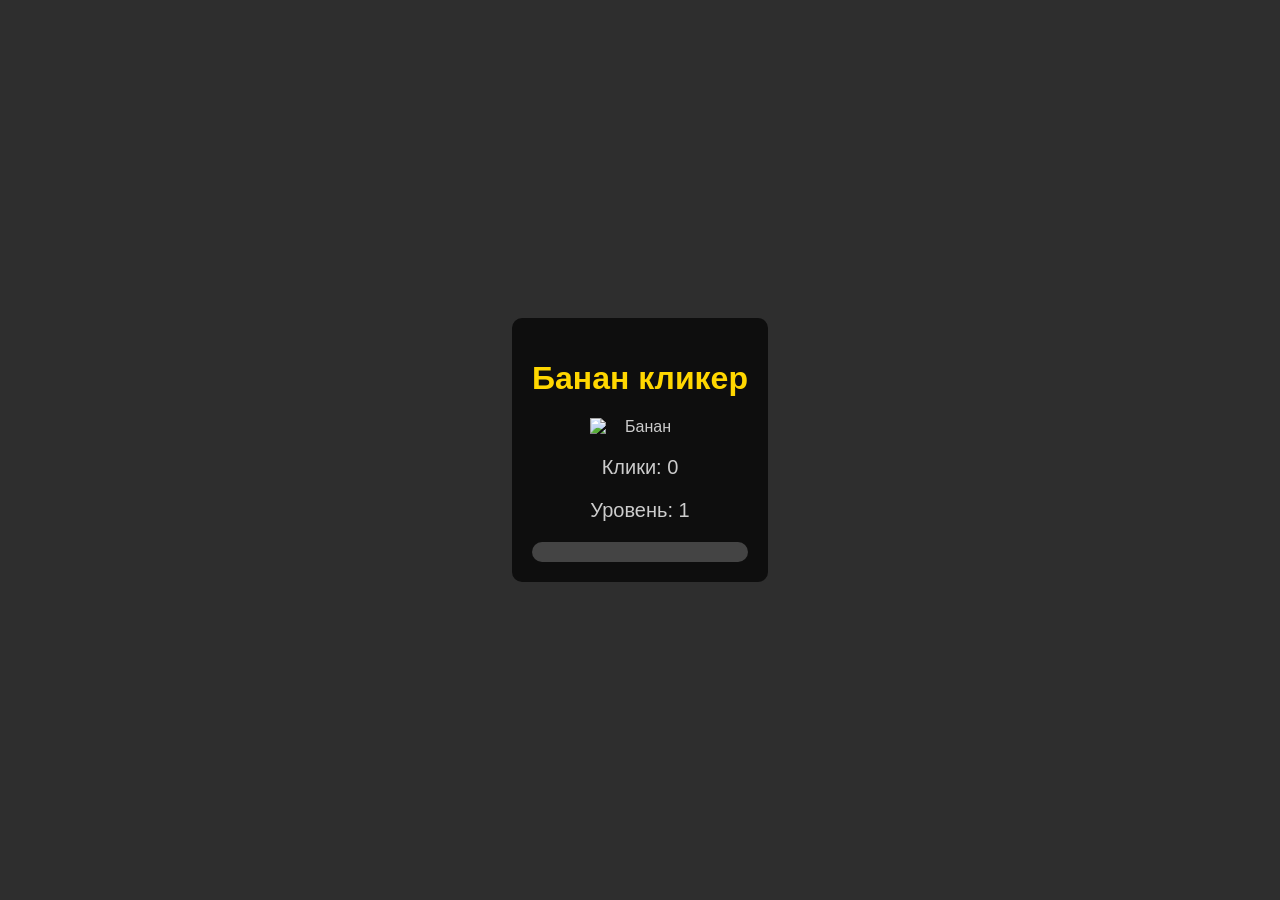
==== index.html @ a67189c9 "Add files via upload" ====
<!DOCTYPE html>
<html lang="ru">
<head>
    <meta charset="UTF-8">
    <meta name="viewport" content="width=device-width, initial-scale=1.0">
    <title>Банан кликер</title>
    <link rel="stylesheet" href="style.css">
</head>
<body>
    <div class="container">
        <h1>Банан кликер</h1>
        <div class="banana-container">
            <img src="banana.png" alt="Банан" id="banana">
        </div>
        <p>Клики: <span id="click-count">0</span></p>
        <div class="task-bar">
            <p>Уровень: <span id="level">1</span></p>
            <div class="progress-bar">
                <div class="progress" id="progress"></div>
            </div>
        </div>
    </div>
    <div class="modal" id="upgrade-modal">
        <div class="modal-content">
            <h2>Улучшение!</h2>
            <p>Ваш клик теперь добавляет +1!</p>
            <button id="upgrade-button">ОК</button>
        </div>
    </div>
    <script src="script.js"></script>
</body>
</html>
---- style.css ----
body {
    font-family: 'Arial Black', Arial, sans-serif;
    display: flex;
    justify-content: center;
    align-items: center;
    height: 100vh;
    margin: 0;
    background-color: #2e2e2e;
    background-image: url('https://via.placeholder.com/1920x1080/2e2e2e/444?text=+');
    background-size: cover;
    color: #cccccc;
}

.container {
    text-align: center;
    background-color: rgba(0, 0, 0, 0.7);
    padding: 20px;
    border-radius: 10px;
}

.banana-container {
    display: flex;
    justify-content: center;
    margin: 20px;
}

#banana {
    width: 100px;
    cursor: pointer;
    transition: transform 0.1s;
}

#banana:active {
    transform: scale(0.9);
}

h1 {
    color: #ffd700;
}

p {
    font-size: 20px;
    color: #cccccc;
}

.task-bar {
    margin-top: 20px;
}

.progress-bar {
    width: 100%;
    background-color: #444;
    border-radius: 10px;
    overflow: hidden;
}

.progress {
    width: 0;
    height: 20px;
    background-color: #76c7c0;
}

.modal {
    display: none;
    position: fixed;
    top: 0;
    left: 0;
    width: 100%;
    height: 100%;
    background-color: rgba(0, 0, 0, 0.5);
    justify-content: center;
    align-items: center;
}

.modal-content {
    background-color: #3e3e3e;
    padding: 20px;
    border-radius: 10px;
    text-align: center;
    color: #cccccc;
}

#upgrade-button {
    margin-top: 20px;
    padding: 10px 20px;
    background-color: #76c7c0;
    border: none;
    border-radius: 5px;
    cursor: pointer;
    color: white;
    font-size: 16px;
}
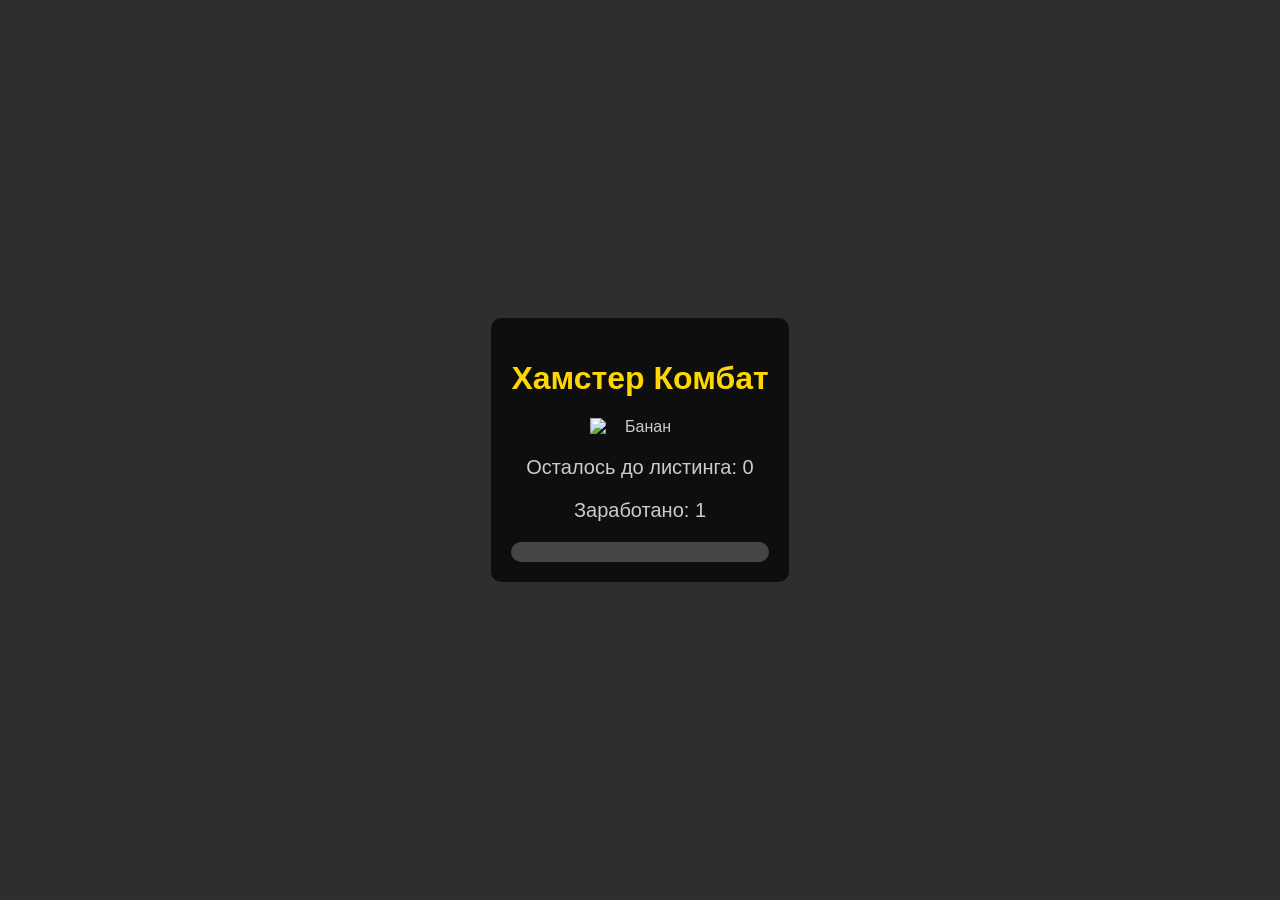
==== commit e6f634e9: "Update index.html" ====
--- a/index.html
+++ b/index.html
@@ -3,18 +3,18 @@
 <head>
     <meta charset="UTF-8">
     <meta name="viewport" content="width=device-width, initial-scale=1.0">
-    <title>Банан кликер</title>
+    <title>Хамстер Криминал</title>
     <link rel="stylesheet" href="style.css">
 </head>
 <body>
     <div class="container">
-        <h1>Банан кликер</h1>
+        <h1>Хамстер Комбат</h1>
         <div class="banana-container">
-            <img src="banana.png" alt="Банан" id="banana">
+            <img src="hamster.png" alt="Банан" id="banana">
         </div>
-        <p>Клики: <span id="click-count">0</span></p>
+        <p>Осталось до листинга: <span id="click-count">0</span></p>
         <div class="task-bar">
-            <p>Уровень: <span id="level">1</span></p>
+            <p>Заработано: <span id="level">1</span></p>
             <div class="progress-bar">
                 <div class="progress" id="progress"></div>
             </div>
@@ -29,4 +29,4 @@
     </div>
     <script src="script.js"></script>
 </body>
-</html>+</html>
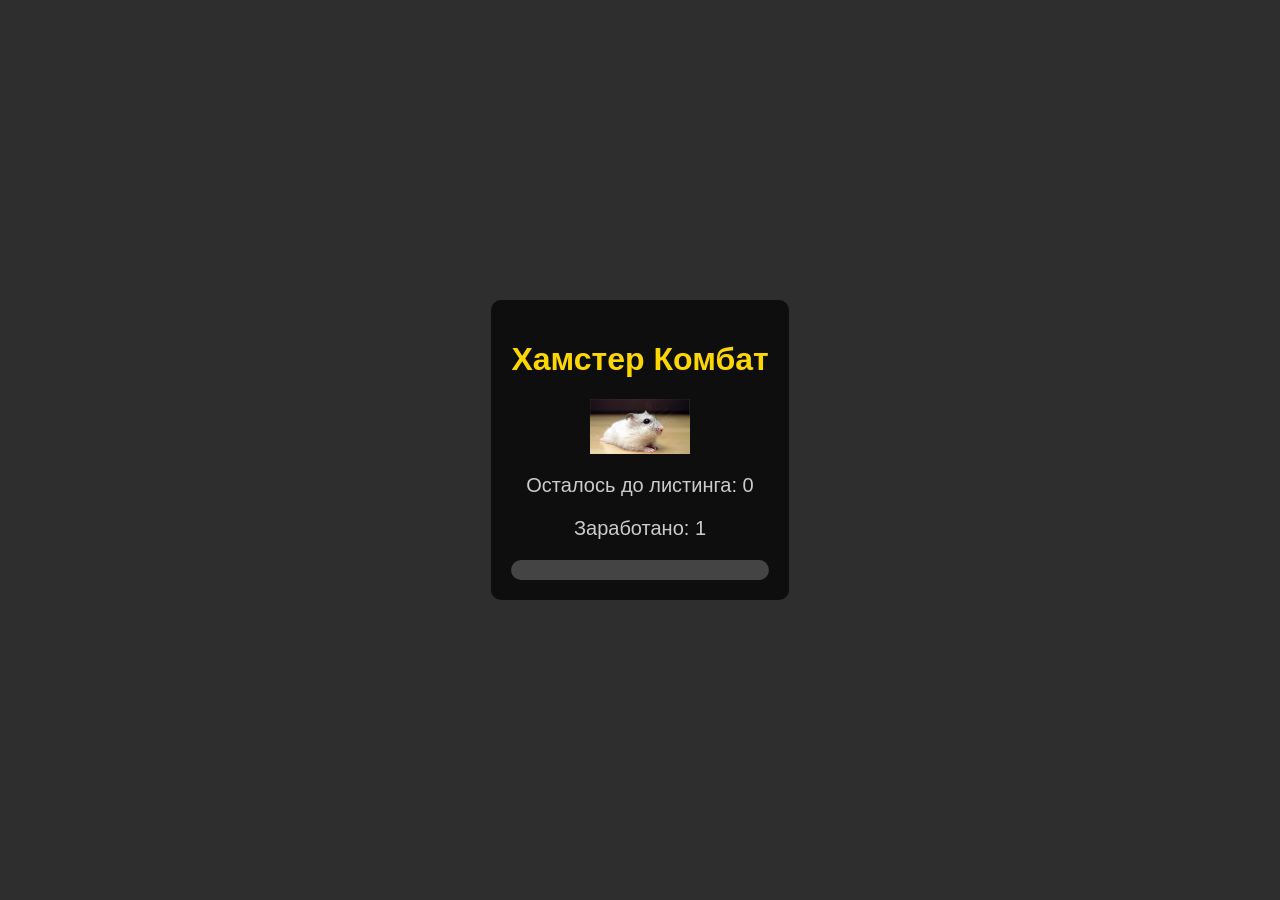
==== commit ec69a3c3: "Update index.html" ====
--- a/index.html
+++ b/index.html
@@ -10,7 +10,7 @@
     <div class="container">
         <h1>Хамстер Комбат</h1>
         <div class="banana-container">
-            <img src="hamster.png" alt="Банан" id="banana">
+            <img src="hamster.png" alt="Тут должен быть хомяк" id="banana">
         </div>
         <p>Осталось до листинга: <span id="click-count">0</span></p>
         <div class="task-bar">
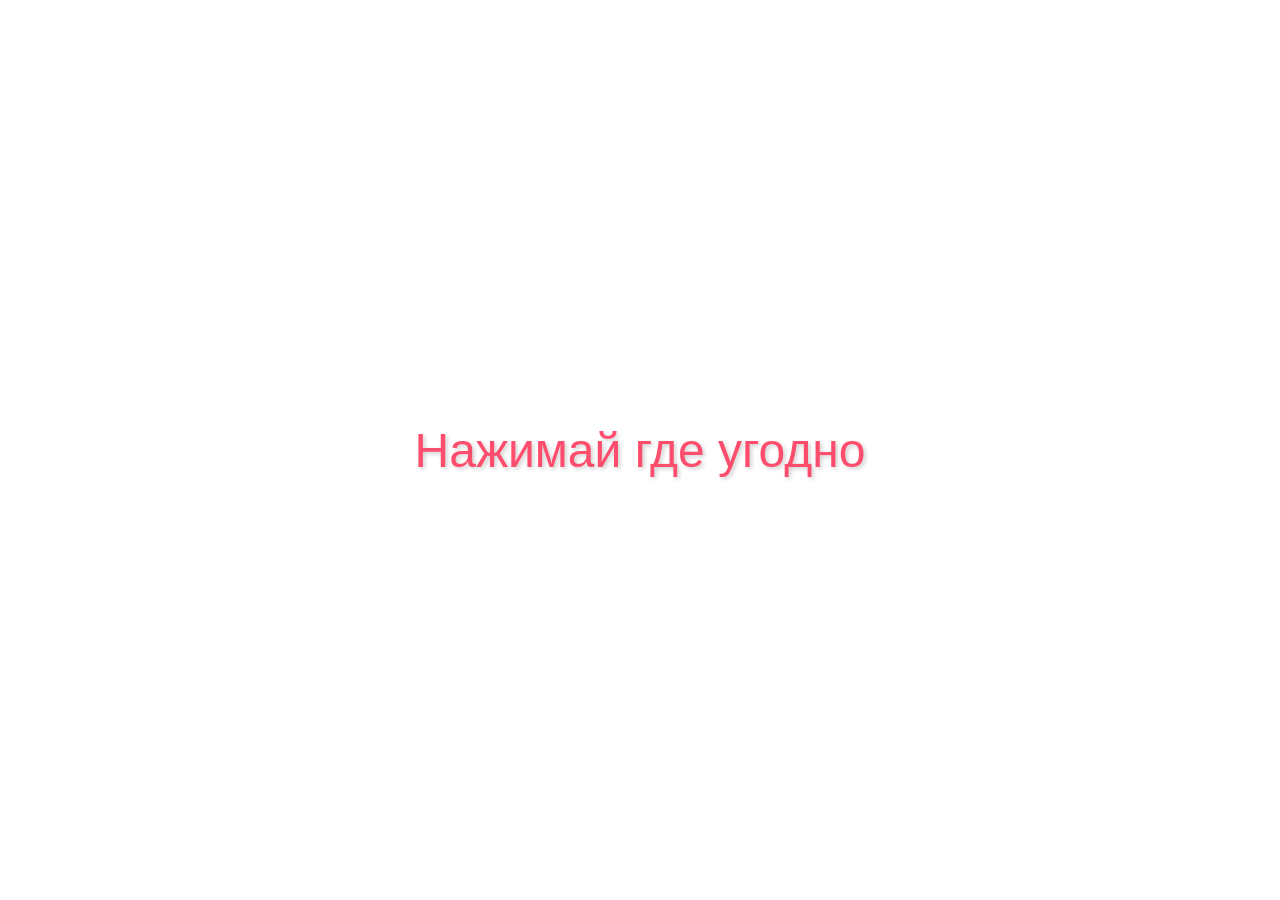
==== commit c32cb519: "Add files via upload" ====
--- a/index.html
+++ b/index.html
@@ -1,32 +1,59 @@
-<!DOCTYPE html>
-<html lang="ru">
-<head>
-    <meta charset="UTF-8">
-    <meta name="viewport" content="width=device-width, initial-scale=1.0">
-    <title>Хамстер Криминал</title>
-    <link rel="stylesheet" href="style.css">
-</head>
-<body>
-    <div class="container">
-        <h1>Хамстер Комбат</h1>
-        <div class="banana-container">
-            <img src="hamster.png" alt="Тут должен быть хомяк" id="banana">
-        </div>
-        <p>Осталось до листинга: <span id="click-count">0</span></p>
-        <div class="task-bar">
-            <p>Заработано: <span id="level">1</span></p>
-            <div class="progress-bar">
-                <div class="progress" id="progress"></div>
-            </div>
-        </div>
-    </div>
-    <div class="modal" id="upgrade-modal">
-        <div class="modal-content">
-            <h2>Улучшение!</h2>
-            <p>Ваш клик теперь добавляет +1!</p>
-            <button id="upgrade-button">ОК</button>
-        </div>
-    </div>
-    <script src="script.js"></script>
-</body>
-</html>
+<!DOCTYPE html>
+<html lang="en">
+<head>
+    <meta charset="UTF-8">
+    <meta name="viewport" content="width=device-width, initial-scale=1.0">
+    <title>❤️</title>
+    <link rel="stylesheet" href="styles/main.css">
+<div class="wallpaper"></div>
+    <div class="content">
+    </div>
+</head>
+<body>
+    <div class="bg_heart">
+        <div class="message"></div>
+        <a href="love.html" class="next-button">Нажми на кнопку</a>
+    </div>
+
+    <script src="https://code.jquery.com/jquery-3.6.0.min.js"></script>
+    <script src="script/main.js"></script>
+<script>
+    function setupMusic() {
+        const music = document.getElementById('backgroundMusic');
+        
+        const isMusicPlaying = localStorage.getItem('musicPlaying') === 'true';
+        const musicCurrentTime = localStorage.getItem('musicCurrentTime') || 0;
+
+        if (isMusicPlaying) {
+            music.currentTime = parseFloat(musicCurrentTime);
+        }
+
+        music.addEventListener('play', () => {
+            localStorage.setItem('musicPlaying', 'true');
+        });
+
+        music.addEventListener('pause', () => {
+            localStorage.setItem('musicPlaying', 'false');
+        });
+
+        setInterval(() => {
+            localStorage.setItem('musicCurrentTime', music.currentTime);
+        }, 1000);
+
+        document.addEventListener('click', function startMusic() {
+            music.play().catch(error => {
+                console.log('Autoplay prevented', error);
+            });
+            document.removeEventListener('click', startMusic);
+        });
+    }
+
+        document.addEventListener('DOMContentLoaded', setupMusic);
+</script>
+
+<audio id="backgroundMusic" loop>
+    <source src="assets/blue.mp3" type="audio/mpeg">
+    Your browser does not support the audio element.
+</script>
+</body>
+</html>
--- a/styles/main.css
+++ b/styles/main.css
@@ -0,0 +1,127 @@
+html, body {
+  height: 100%;
+  margin: 0;
+  font-family: 'Arial', sans-serif;
+  -webkit-user-select: none;
+  -ms-user-select: none;
+  user-select: none;
+}
+
+.bg_heart {
+  position: relative;
+  top: 0;
+  left: 0;
+  width: 100%;
+  height: 100%;
+  overflow: hidden;
+  cursor: pointer;
+}
+
+.heart {
+  position: absolute;
+  top: -50%;
+  transform: rotate(-45deg);
+}
+
+.heart:before,
+.heart:after {
+  position: absolute;
+  display: block;
+  content: "";
+  width: 100%;
+  height: 100%;
+  background: inherit;
+  border-radius: 100%;
+}
+
+.heart:before {
+  top: -50%;
+  left: 0;
+}
+
+.heart:after {
+  top: 0;
+  right: -50%;
+}
+
+@keyframes love {
+  0% {
+      top: 110%;
+  }
+}
+
+.message {
+  position: fixed;
+  top: 50%;
+  left: 50%;
+  transform: translate(-50%, -50%);
+  color: #ff4d6d;
+  font-size: 2em;
+  text-align: center;
+  text-shadow: 2px 2px 4px rgba(0, 0, 0, 0.2);
+  z-index: 1000;
+  width: 80%;
+  padding: 20px;
+  background-color: rgba(255, 255, 255, 0);
+  border-radius: 15px;
+  pointer-events: none;
+}
+
+.next-button {
+  display: none;
+  position: fixed;
+  bottom: 50px;
+  left: 50%;
+  transform: translateX(-50%);
+  padding: 15px 30px;
+  background-color: #ff4d6d;
+  color: white;
+  border: none;
+  border-radius: 25px;
+  font-size: 1.2em;
+  cursor: pointer;
+  z-index: 1000;
+  transition: all 0.3s ease;
+  box-shadow: 0 4px 15px rgba(0,0,0,0.2);
+}
+
+.next-button:hover {
+  background-color: #ff3357;
+  transform: translateX(-50%) scale(1.05);
+}
+
+@media (max-width: 600px) {
+  .message {
+    font-size: 1.5em; 
+    padding: 10px; 
+  }
+
+  .next-button {
+    padding: 10px 20px; 
+    font-size: 1em; 
+  }
+}
+
+@media (min-width: 601px) and (max-width: 1024px) {
+  .message {
+    font-size: 2.0em;
+    padding: 15px;
+  }
+
+  .next-button {
+    padding: 12px 25px; 
+    font-size: 1.1em; 
+  }
+}
+
+@media (min-width: 1025px) {
+  .message {
+    font-size: 3em; 
+    padding: 20px; 
+  }
+
+  .next-button {
+    padding: 15px 30px; 
+    font-size: 1.2em; 
+  }
+}
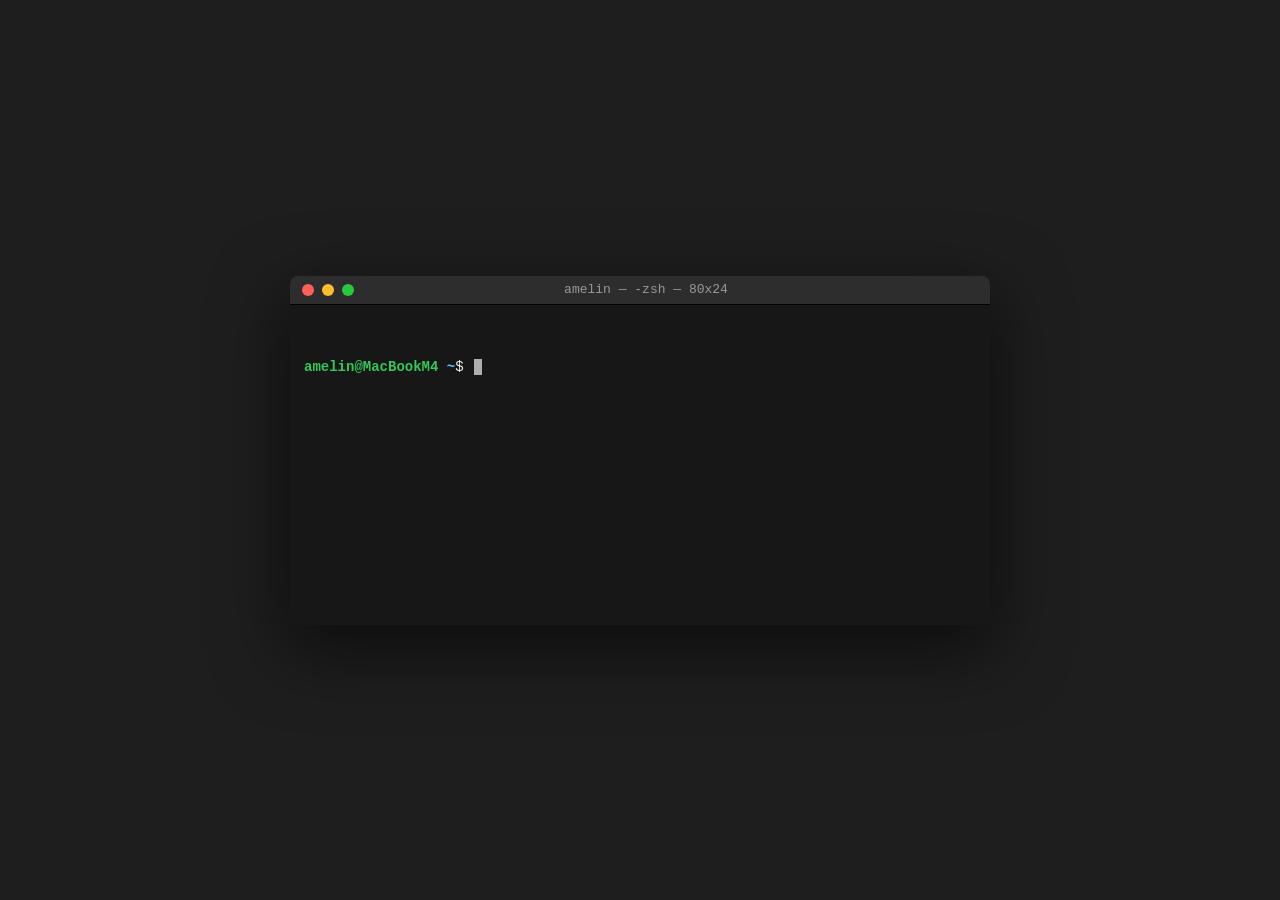
==== commit 5e20b91a: "Add files via upload" ====
--- a/index.html
+++ b/index.html
@@ -1,59 +1,300 @@
-<!DOCTYPE html>
-<html lang="en">
-<head>
-    <meta charset="UTF-8">
-    <meta name="viewport" content="width=device-width, initial-scale=1.0">
-    <title>❤️</title>
-    <link rel="stylesheet" href="styles/main.css">
-<div class="wallpaper"></div>
-    <div class="content">
-    </div>
-</head>
-<body>
-    <div class="bg_heart">
-        <div class="message"></div>
-        <a href="love.html" class="next-button">Нажми на кнопку</a>
-    </div>
-
-    <script src="https://code.jquery.com/jquery-3.6.0.min.js"></script>
-    <script src="script/main.js"></script>
-<script>
-    function setupMusic() {
-        const music = document.getElementById('backgroundMusic');
-        
-        const isMusicPlaying = localStorage.getItem('musicPlaying') === 'true';
-        const musicCurrentTime = localStorage.getItem('musicCurrentTime') || 0;
-
-        if (isMusicPlaying) {
-            music.currentTime = parseFloat(musicCurrentTime);
-        }
-
-        music.addEventListener('play', () => {
-            localStorage.setItem('musicPlaying', 'true');
-        });
-
-        music.addEventListener('pause', () => {
-            localStorage.setItem('musicPlaying', 'false');
-        });
-
-        setInterval(() => {
-            localStorage.setItem('musicCurrentTime', music.currentTime);
-        }, 1000);
-
-        document.addEventListener('click', function startMusic() {
-            music.play().catch(error => {
-                console.log('Autoplay prevented', error);
-            });
-            document.removeEventListener('click', startMusic);
-        });
-    }
-
-        document.addEventListener('DOMContentLoaded', setupMusic);
-</script>
-
-<audio id="backgroundMusic" loop>
-    <source src="assets/blue.mp3" type="audio/mpeg">
-    Your browser does not support the audio element.
-</script>
-</body>
-</html>+<!DOCTYPE html>
+<html lang="ru">
+<head>
+    <meta charset="UTF-8">
+    <meta name="viewport" content="width=device-width, initial-scale=1.0">
+    <title>Terminal - amelin@MacBookM4</title>
+    <style>
+        :root {
+            --bg-color: #1e1e1e;
+            --term-bg: #171717;   
+            --term-header: #2d2d2d;
+            --text-color: #f1f1f1; 
+            --text-muted: #808080;
+            --user-color: #34c759; 
+            --path-color: #5ac8fa; 
+            --font-stack: 'Menlo', 'Monaco', 'Courier New', monospace;
+            --shadow: 0 22px 70px 4px rgba(0,0,0,0.56);
+        }
+
+        body {
+            margin: 0;
+            padding: 0;
+            background-color: var(--bg-color);
+            height: 100vh;
+            display: flex;
+            justify-content: center;
+            align-items: center;
+            font-family: var(--font-stack);
+            overflow: hidden;
+        }
+
+        .window {
+            width: 700px;
+            max-width: 90%;
+            background-color: var(--term-bg);
+            border-radius: 8px;
+            box-shadow: var(--shadow);
+            display: flex;
+            flex-direction: column;
+            position: absolute;
+            opacity: 0; 
+            transition: opacity 0.3s ease, transform 0.3s ease;
+        }
+
+        .window-header {
+            background-color: var(--term-header);
+            height: 28px;
+            border-top-left-radius: 8px;
+            border-top-right-radius: 8px;
+            display: flex;
+            align-items: center;
+            padding-left: 12px;
+            border-bottom: 1px solid #000;
+        }
+
+        .buttons {
+            display: flex;
+            gap: 8px;
+        }
+
+        .btn {
+            width: 12px;
+            height: 12px;
+            border-radius: 50%;
+        }
+
+        .btn-close { background-color: #ff5f56; }
+        .btn-minimize { background-color: #ffbd2e; }
+        .btn-expand { background-color: #27c93f; }
+
+        .window-title {
+            flex-grow: 1;
+            text-align: center;
+            color: #999;
+            font-size: 13px;
+            margin-right: 52px;
+            font-weight: 500;
+        }
+
+        .terminal-content {
+            padding: 10px 14px;
+            color: var(--text-color);
+            font-size: 14px;
+            line-height: 1.5;
+            min-height: 300px;
+            overflow-y: auto;
+            white-space: pre-wrap;
+            word-wrap: break-word;
+        }
+
+        .prompt-user { color: var(--user-color); font-weight: bold; }
+        .prompt-path { color: var(--path-color); font-weight: bold; }
+        .prompt-symbol { color: var(--text-color); }
+        
+        /* Курсор */
+        .cursor {
+            display: inline-block;
+            width: 8px;
+            height: 16px;
+            background-color: #aeafad;
+            vertical-align: middle;
+            margin-left: 2px;
+            animation: blink 1s step-end infinite;
+        }
+
+        .cursor.typing {
+            animation: none;
+            opacity: 1;
+        }
+
+        @keyframes blink {
+            0%, 100% { opacity: 1; }
+            50% { opacity: 0; }
+        }
+
+        #term1 {
+            opacity: 1; 
+            z-index: 1;
+        }
+
+        #term2 {
+            z-index: 2;
+            width: 600px; 
+            height: 350px;
+        }
+
+        .hidden { display: none; }
+        
+    </style>
+</head>
+<body>
+
+    <div id="term1" class="window">
+        <div class="window-header">
+            <div class="buttons">
+                <div class="btn btn-close"></div>
+                <div class="btn btn-minimize"></div>
+                <div class="btn btn-expand"></div>
+            </div>
+            <div class="window-title">amelin — -zsh — 80x24</div>
+        </div>
+        <div class="terminal-content" id="content1">
+            </div>
+    </div>
+
+    <div id="term2" class="window">
+        <div class="window-header">
+            <div class="buttons">
+                <div class="btn btn-close"></div>
+                <div class="btn btn-minimize"></div>
+                <div class="btn btn-expand"></div>
+            </div>
+            <div class="window-title">otkritka.sh</div>
+        </div>
+        <div class="terminal-content" id="content2">
+            </div>
+    </div>
+
+    <script>
+        // Конфигурация
+        const PROMPT_BASE = `<span class="prompt-user">amelin@MacBookM4</span> <span class="prompt-path">~</span><span class="prompt-symbol">$</span> `;
+        const PROMPT_FOLDER = `<span class="prompt-user">amelin@MacBookM4</span> <span class="prompt-path">~/pozdrav_2025</span><span class="prompt-symbol">$</span> `;
+        
+        const term1Content = document.getElementById('content1');
+        const term2 = document.getElementById('term2');
+        const term2Content = document.getElementById('content2');
+
+        const sleep = (ms) => new Promise(resolve => setTimeout(resolve, ms));
+
+        async function typeText(container, text, speed = 50) {
+            let cursor = container.querySelector('.cursor');
+            if(cursor) cursor.remove();
+
+            for (let char of text) {
+                container.insertAdjacentText('beforeend', char);
+                if(!cursor) {
+                    cursor = document.createElement('span');
+                    cursor.className = 'cursor typing';
+                }
+                container.appendChild(cursor);
+                
+                const randomDelay = speed + (Math.random() * 50 - 25); 
+                await sleep(randomDelay);
+                
+                cursor.remove();
+            }
+            
+            cursor.className = 'cursor';
+            container.appendChild(cursor);
+        }
+
+        function addPrompt(container, promptHTML) {
+            let cursor = container.querySelector('.cursor');
+            if(cursor) cursor.remove();
+
+            const line = document.createElement('div');
+            line.innerHTML = promptHTML + '<span class="cursor"></span>';
+            container.appendChild(line);
+            
+            container.scrollTop = container.scrollHeight;
+            return line;
+        }
+
+        function removeCursor(container) {
+            const cursors = container.querySelectorAll('.cursor');
+            cursors.forEach(c => c.remove());
+        }
+
+        async function runScenario() {
+            await sleep(800);
+            addPrompt(term1Content, PROMPT_BASE);
+            await sleep(1000);
+
+            let activeLine = term1Content.lastElementChild;
+            removeCursor(term1Content); 
+            activeLine.innerHTML = PROMPT_BASE; 
+            
+            await typeText(activeLine, "cd pozdrav_2025", 70);
+            await sleep(400); 
+
+            removeCursor(term1Content);
+            addPrompt(term1Content, PROMPT_FOLDER);
+            await sleep(800);
+
+            activeLine = term1Content.lastElementChild;
+            removeCursor(term1Content);
+            activeLine.innerHTML = PROMPT_FOLDER;
+            
+            await typeText(activeLine, "./otkritka.sh", 70);
+            await sleep(600);
+            
+            removeCursor(term1Content);
+            const outputLine = document.createElement('div');
+            outputLine.textContent = "/bin/terminal --screen 800x600 ";
+            outputLine.style.color = "#808080"; 
+            outputLine.style.marginTop = "4px";
+            term1Content.appendChild(outputLine);
+            await sleep(1000);
+
+            showSecondWindow();
+        }
+
+        async function showSecondWindow() {
+            const rect = document.getElementById('term1').getBoundingClientRect();
+            term2.style.left = (rect.left + 50) + 'px';
+            term2.style.top = (rect.top + 50) + 'px';
+            
+            term2.style.opacity = '1';
+            
+            await sleep(1000); 
+
+            const lines = [
+                "Дорогой, Илья.",
+                "Сегодня тебе исполняется 16 лет, и я тебя с этим поздравляю.",
+                "Расти большой, не будь лапшой, пусть всё в жизни будет хорошо.",
+                "Пусть появляются новые кубки, СОЧи будут сданы,",
+                "а долги по учёбе закрыты.",
+                "",
+                "Поздравляю!"
+            ];
+
+            const t2 = term2Content;
+            
+            const startLine = document.createElement('div');
+            startLine.innerHTML = '<span class="cursor"></span>';
+            t2.appendChild(startLine);
+
+            for (let i = 0; i < lines.length; i++) {
+                const lineText = lines[i];
+                let currentLineDiv = t2.lastElementChild;
+                
+                if (lineText.length > 0) {
+                    await typeText(currentLineDiv, lineText, 50);
+                } else {
+                    await sleep(300);
+                    removeCursor(currentLineDiv);
+                }
+
+                await sleep(400); 
+
+                if (i < lines.length) { 
+                    removeCursor(currentLineDiv);
+                    const newLineDiv = document.createElement('div');
+                    newLineDiv.innerHTML = '<span class="cursor"></span>';
+                    if(i === lines.length - 2) newLineDiv.style.marginTop = "10px";
+                    
+                    t2.appendChild(newLineDiv);
+                    t2.scrollTop = t2.scrollHeight;
+                }
+            }
+            
+        }
+
+        window.onload = runScenario;
+        // Потрачено: 2 часа кодинга страницы, 
+        // 30 минут засовывания страницы в бота 
+        // и 1 час выжидания 00:00 что бы закинуть бота илье 
+    </script>
+</body>
+</html>
